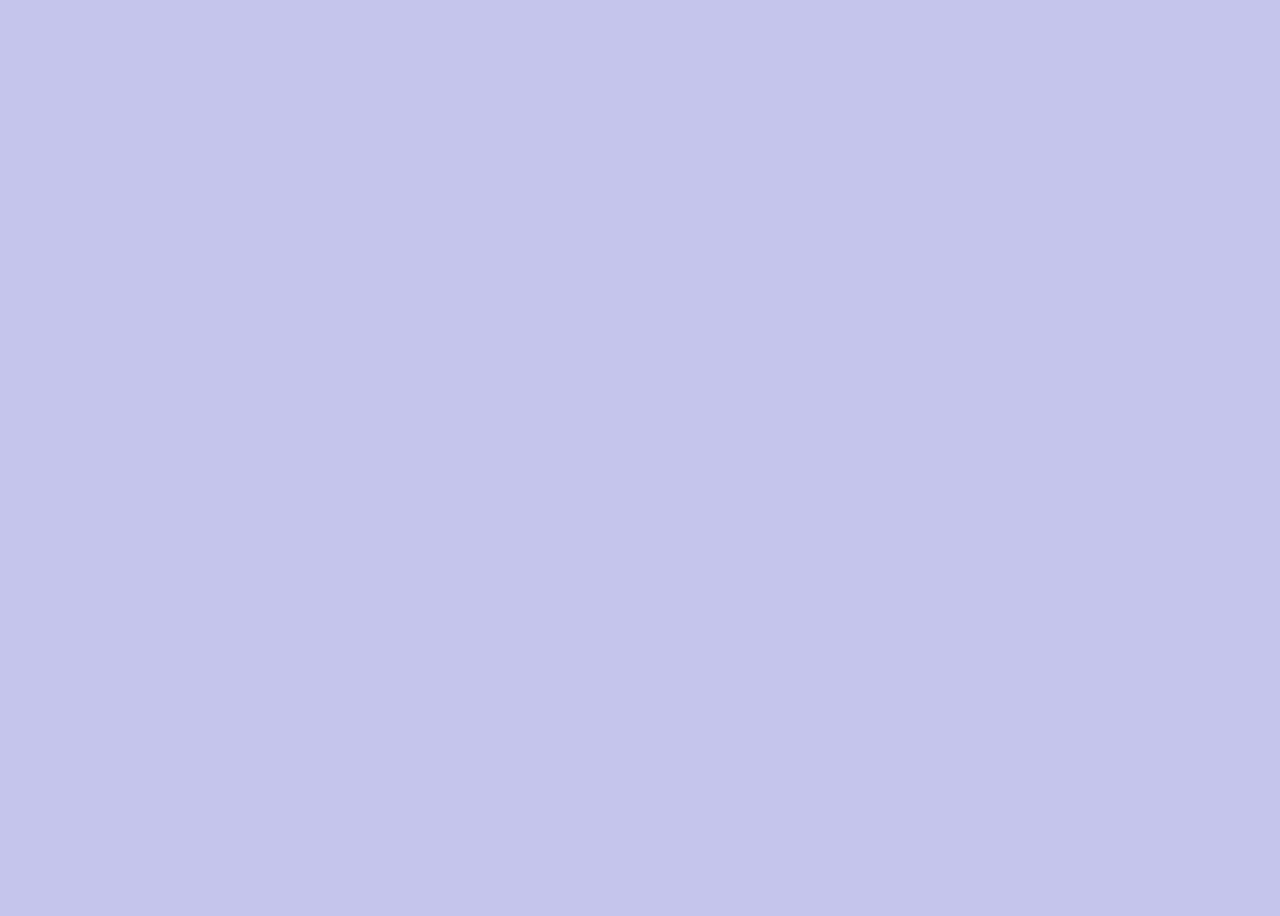
==== 0850_RE/index.html @ 16778e91 "Add 0850_RE project files. Co-authored-by: Cursor <cursoragent@cursor.com>" ====
<!DOCTYPE html>
<html lang="en">
<head>
    <meta charset="UTF-8">
    <meta name="viewport" content="width=device-width, initial-scale=1.0">
    <title>박준혁</title>
    <link rel="stylesheet" href="style.css">
</head>
<body>
    <script src="script.js"></script>
</body>
</html>
---- 0850_RE/style.css ----
body {
    background-color: #c5c5ec;
    font-family: Arial, sans-serif;
    display: flex;
    justify-content: center;
    align-items: center;
    height: 100vh;
}
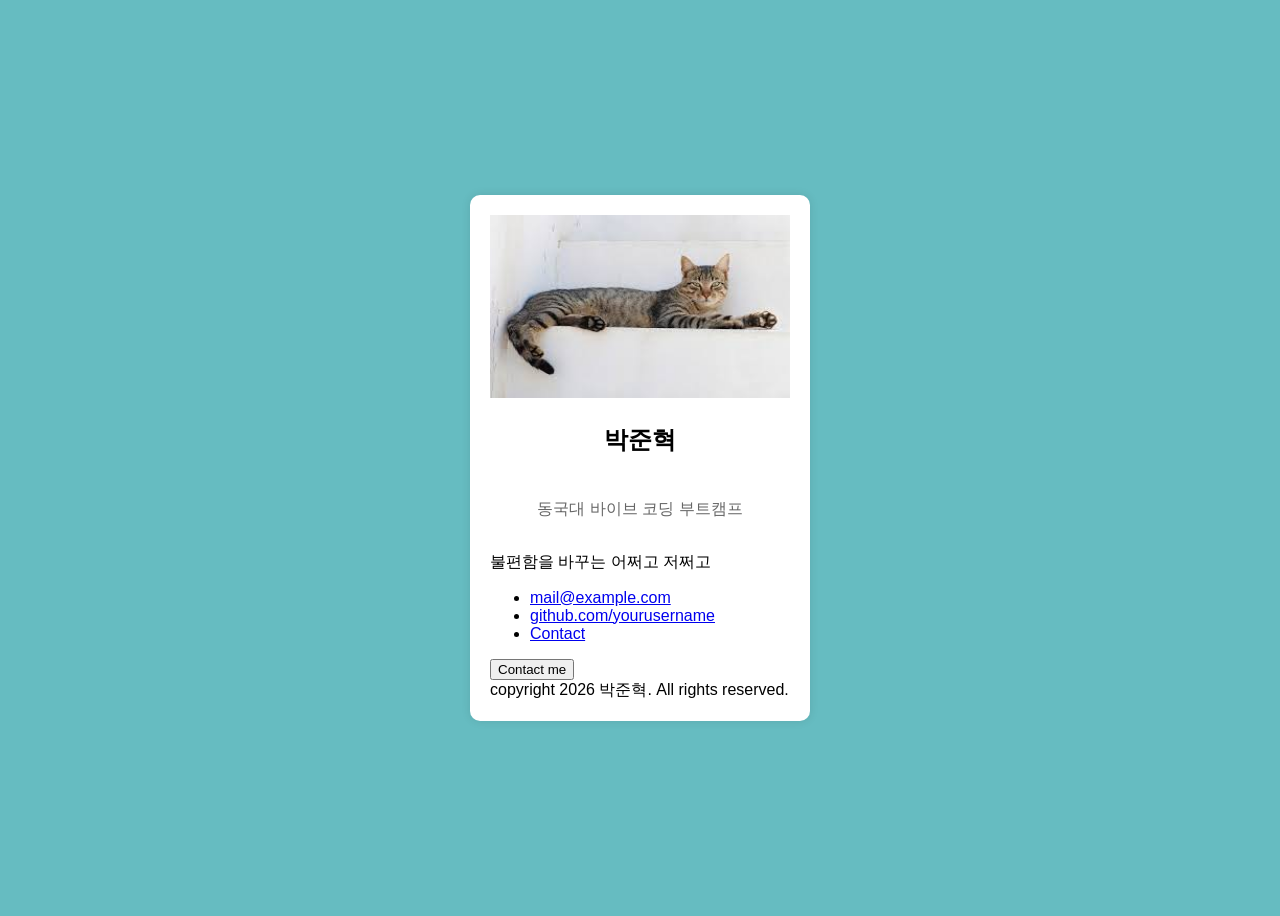
==== commit 0c01f0c1: "update" ====
--- a/0850_RE/index.html
+++ b/0850_RE/index.html
@@ -1,12 +1,37 @@
 <!DOCTYPE html>
 <html lang="en">
+
 <head>
     <meta charset="UTF-8">
     <meta name="viewport" content="width=device-width, initial-scale=1.0">
     <title>박준혁</title>
     <link rel="stylesheet" href="style.css">
 </head>
+
 <body>
     <script src="script.js"></script>
+    <main class="card">
+        <section class="section1"></section>
+
+        <header>
+            <img src="images.jpeg" alt="(no image found)">
+            <h1>박준혁</h1>
+            <p class="role">동국대 바이브 코딩 부트캠프</p>
+        </header>
+
+        <section class="section2">
+            <p>불편함을 바꾸는 어쩌고 저쩌고</p>
+        </section>
+        <nav class="links">
+            <ul>
+                <li><a href="https://www.naver.com/">mail@example.com</a></li>
+                <li><a href="#">github.com/yourusername</a></li>
+                <li><a href="#">Contact</a></li>
+            </ul>
+        </nav>
+        <button class="btn" id="contact-me" onclick="alert('this is my number');">Contact me</button>
+        <footer>copyright 2026 박준혁. All rights reserved.</footer>
+    </main>
 </body>
+
 </html>
--- a/0850_RE/style.css
+++ b/0850_RE/style.css
@@ -1,8 +1,54 @@
 body {
-    background-color: #c5c5ec;
+    background-color: #66bcc1;
     font-family: Arial, sans-serif;
     display: flex;
     justify-content: center;
     align-items: center;
     height: 100vh;
 }
+
+.card {
+    background-color: #fff;
+    border-radius: 10px;
+    box-shadow: 0 0 10px 0 rgba(0, 0, 0, 0.1);
+    padding: 20px;
+    width: 300px;
+}
+
+.card header {
+    display: flex;
+    flex-direction: column;
+    align-items: center;
+    justify-content: center;
+    gap: 10px;
+}
+
+.card header img {
+    width: 100%;
+    height: 100%;
+    object-fit: cover;
+}
+
+.card header h1 {
+    font-size: 24px;
+    font-weight: bold;
+}
+
+.card header p {
+    font-size: 16px;
+    color: #666;
+}
+
+.card section2 {
+    display: flex;
+    flex-direction: column;
+    align-items: center;
+    justify-content: center;
+    gap: 10px;
+}
+
+.card section2 p {
+    font-size: 16px;
+    color: #666;
+}
+
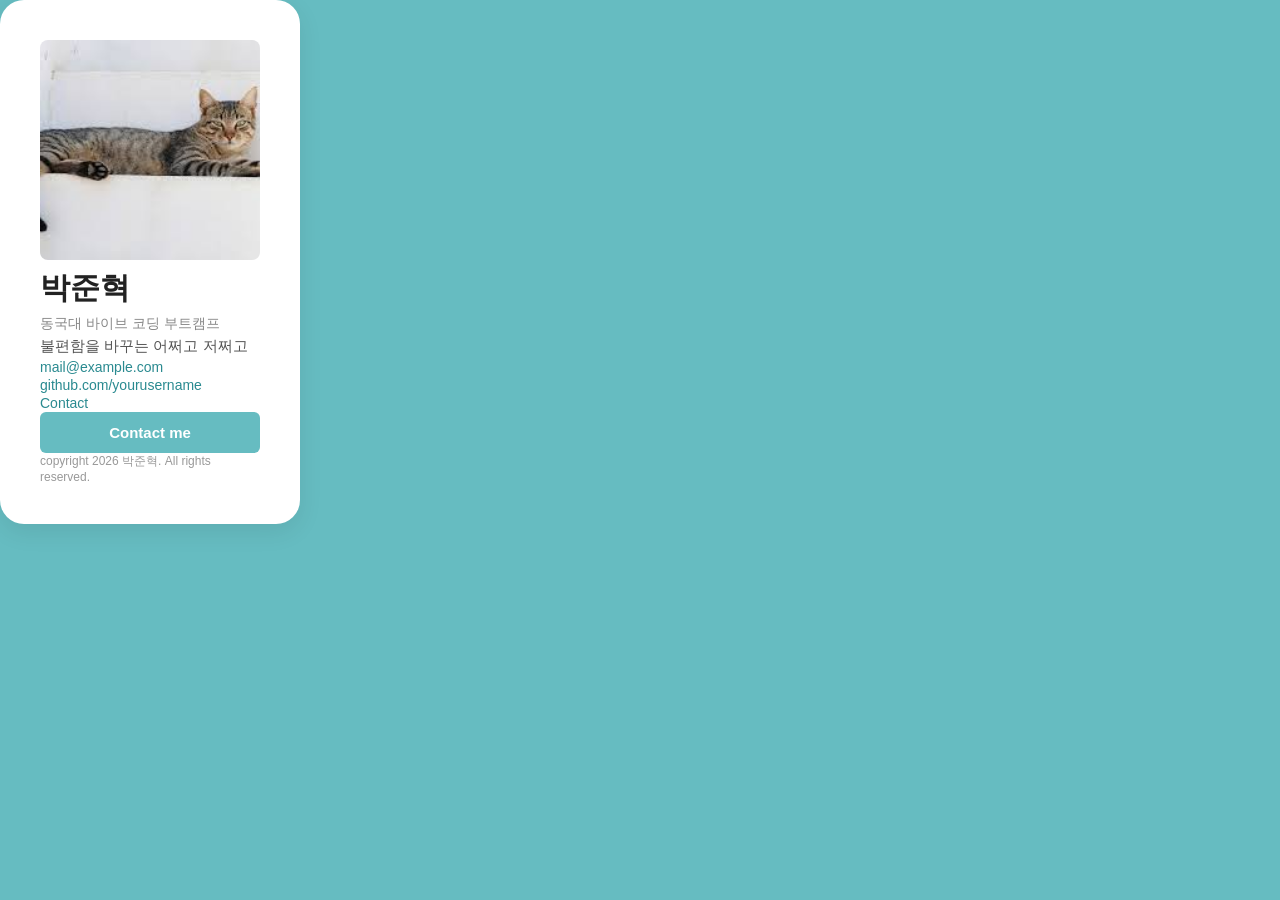
==== commit 2e4b851c: "Add main content structure to index.html, including image and sections. Update styles in style.css f" ====
--- a/0850_RE/index.html
+++ b/0850_RE/index.html
@@ -5,6 +5,9 @@
     <meta charset="UTF-8">
     <meta name="viewport" content="width=device-width, initial-scale=1.0">
     <title>박준혁</title>
+    <link rel="preconnect" href="https://fonts.googleapis.com">
+    <link rel="preconnect" href="https://fonts.gstatic.com" crossorigin>
+    <link href="https://fonts.googleapis.com/css2?family=Roboto:ital,wght@0,100..900;1,100..900&display=swap" rel="stylesheet">
     <link rel="stylesheet" href="style.css">
 </head>
 
@@ -15,7 +18,7 @@
 
         <header>
             <img src="images.jpeg" alt="(no image found)">
-            <h1>박준혁</h1>
+            <h1 class="roboto-heading">박준혁</h1>
             <p class="role">동국대 바이브 코딩 부트캠프</p>
         </header>
 
--- a/0850_RE/style.css
+++ b/0850_RE/style.css
@@ -1,54 +1,120 @@
-body {
-    background-color: #66bcc1;
-    font-family: Arial, sans-serif;
-    display: flex;
-    justify-content: center;
-    align-items: center;
-    height: 100vh;
+/* 기본 여백·박스모델 초기화 */
+* {
+    margin: 0;
+    padding: 0;
+    box-sizing: border-box;
 }
 
+/* 색상 토큰 정의 */
+:root {
+    --color-bg: #66bcc1;
+    --color-card: #fff;
+    --color-text: #222;
+    --color-muted: #888;
+    --color-bio: #555;
+    --color-link: #2a8a90;
+    --color-btn: #66bcc1;
+    --color-btn-hover: #559fa3;
+    --color-footer: #999;
+    --color-shadow: rgba(0, 0, 0, 0.08);
+}
+
+/* 페이지 배경색 */
+body {
+    background-color: var(--color-bg);
+    font-family: Arial, sans-serif;
+    color: var(--color-text);
+}
+
+/* 프로필 카드 컨테이너 */
 .card {
-    background-color: #fff;
-    border-radius: 10px;
-    box-shadow: 0 0 10px 0 rgba(0, 0, 0, 0.1);
-    padding: 20px;
+    background-color: var(--color-card);
+    padding: 40px;
+    border-radius: 24px;
+    box-shadow: 0 8px 24px var(--color-shadow);
     width: 300px;
 }
 
-.card header {
-    display: flex;
-    flex-direction: column;
-    align-items: center;
-    justify-content: center;
-    gap: 10px;
+/* 미사용 섹션 숨김 */
+.section1 {
+    display: none;
 }
 
+/* 헤더 프로필 이미지 */
 .card header img {
     width: 100%;
-    height: 100%;
+    height: auto;
+    aspect-ratio: 1;
     object-fit: cover;
+    border-radius: 8px;
 }
 
-.card header h1 {
-    font-size: 24px;
-    font-weight: bold;
+/* Roboto 가변 폰트 적용 */
+.roboto-heading {
+    font-family: "Roboto", sans-serif;
+    font-optical-sizing: auto;
+    font-style: normal;
+    font-variation-settings: "wdth" 100;
 }
 
-.card header p {
-    font-size: 16px;
-    color: #666;
+/* 이름 타이틀 위계 */
+.card header h1 {
+    font-size: 30px;
+    font-weight: 700;
+    line-height: 1.6;
 }
 
-.card section2 {
-    display: flex;
-    flex-direction: column;
-    align-items: center;
-    justify-content: center;
-    gap: 10px;
+/* 역할 문구 위계 */
+.card header .role {
+    font-size: 14px;
+    color: var(--color-muted);
+    line-height: 1.6;
 }
 
-.card section2 p {
-    font-size: 16px;
-    color: #666;
+/* 소개(bio) 문구 위계 */
+.section2 p {
+    font-size: 15px;
+    color: var(--color-bio);
+    line-height: 1.6;
 }
 
+/* 링크 목록 기본 스타일 제거 */
+.links ul {
+    list-style: none;
+}
+
+/* 네비게이션 링크 색상 */
+.links a {
+    color: var(--color-link);
+    text-decoration: none;
+    font-size: 14px;
+}
+
+/* 링크 호버 시 밑줄 */
+.links a:hover {
+    text-decoration: underline;
+}
+
+/* Contact 버튼 */
+.btn {
+    width: 100%;
+    padding: 12px;
+    border: none;
+    border-radius: 6px;
+    background-color: var(--color-btn);
+    color: var(--color-card);
+    font-size: 15px;
+    font-weight: 600;
+    cursor: pointer;
+}
+
+/* 버튼 호버 상태 */
+.btn:hover {
+    background-color: var(--color-btn-hover);
+}
+
+/* 저작권 푸터 */
+footer {
+    font-size: 12px;
+    color: var(--color-footer);
+}
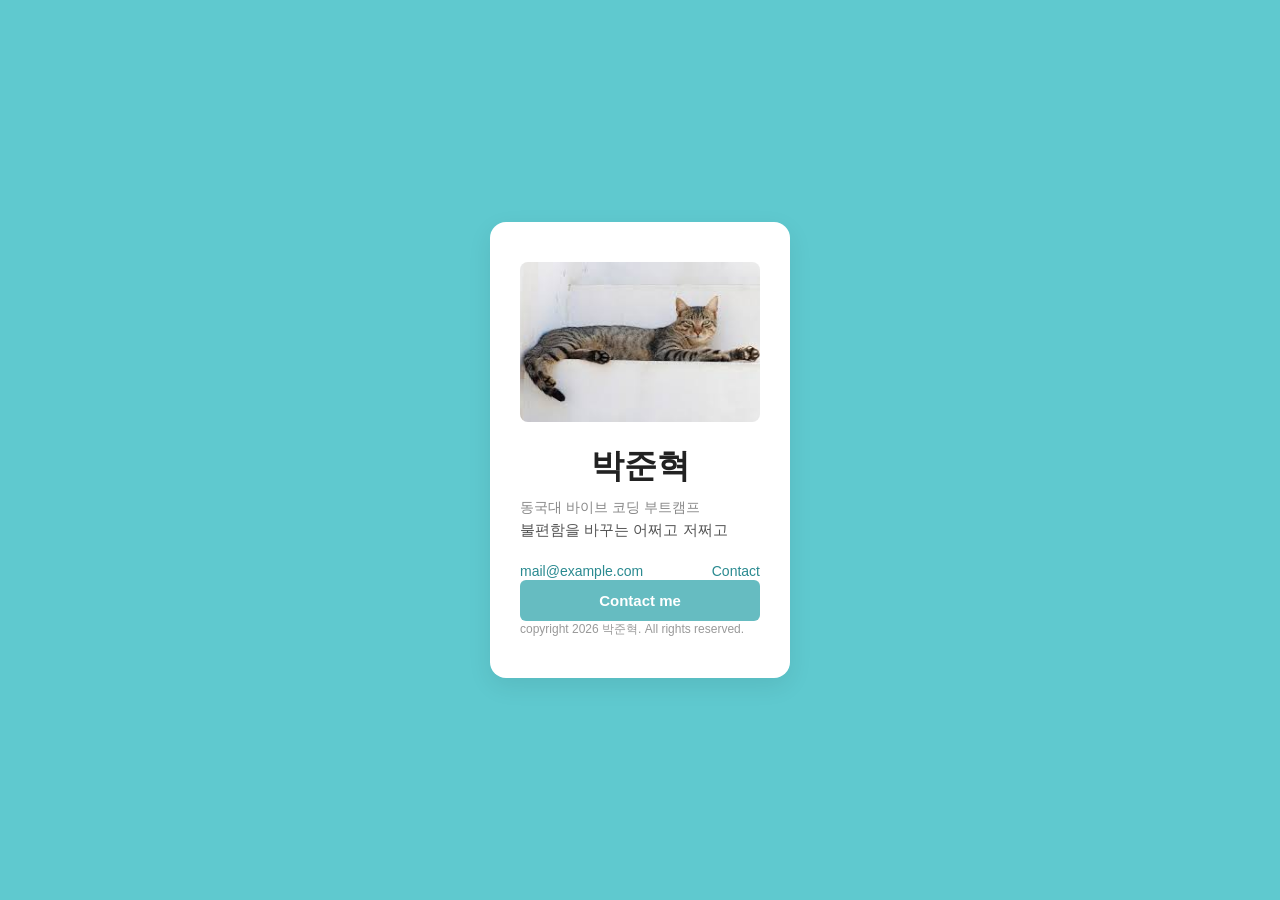
==== commit 3813437b: "gg" ====
--- a/0850_RE/index.html
+++ b/0850_RE/index.html
@@ -28,7 +28,6 @@
         <nav class="links">
             <ul>
                 <li><a href="https://www.naver.com/">mail@example.com</a></li>
-                <li><a href="#">github.com/yourusername</a></li>
                 <li><a href="#">Contact</a></li>
             </ul>
         </nav>
--- a/0850_RE/style.css
+++ b/0850_RE/style.css
@@ -2,12 +2,12 @@
 * {
     margin: 0;
     padding: 0;
-    box-sizing: border-box;
+    box-sizing: border-box
 }
 
 /* 색상 토큰 정의 */
 :root {
-    --color-bg: #66bcc1;
+    --color-bg: #5fc9cf;
     --color-card: #fff;
     --color-text: #222;
     --color-muted: #888;
@@ -19,20 +19,25 @@
     --color-shadow: rgba(0, 0, 0, 0.08);
 }
 
-/* 페이지 배경색 */
+/* 페이지 배경색 · 카드를 화면 정중앙에 배치 */
 body {
     background-color: var(--color-bg);
     font-family: Arial, sans-serif;
     color: var(--color-text);
+    display: flex; /* flex 컨테이너로 전환 */
+    justify-content: center; /* 가로 중앙 정렬 */
+    align-items: center; /* 세로 중앙 정렬 */
+    min-height: 100vh; /* 뷰포트 높이 확보 */
 }
 
 /* 프로필 카드 컨테이너 */
 .card {
     background-color: var(--color-card);
-    padding: 40px;
-    border-radius: 24px;
+    padding: 40px 30px;
+    width: 100%;
+    max-width: 300px;
+    border-radius: 16px;
     box-shadow: 0 8px 24px var(--color-shadow);
-    width: 300px;
 }
 
 /* 미사용 섹션 숨김 */
@@ -44,7 +49,8 @@
 .card header img {
     width: 100%;
     height: auto;
-    aspect-ratio: 1;
+    aspect-ratio: 1.5;
+    margin-bottom: 20px;
     object-fit: cover;
     border-radius: 8px;
 }
@@ -59,9 +65,11 @@
 
 /* 이름 타이틀 위계 */
 .card header h1 {
-    font-size: 30px;
+    font-size: 33px;
     font-weight: 700;
-    line-height: 1.6;
+    line-height: 1.2;
+    text-align: center;
+    margin-bottom: 10px;
 }
 
 /* 역할 문구 위계 */
@@ -81,6 +89,10 @@
 /* 링크 목록 기본 스타일 제거 */
 .links ul {
     list-style: none;
+    display: flex;
+    justify-content: space-between;
+    align-items: center;
+    margin-top: 20px;
 }
 
 /* 네비게이션 링크 색상 */
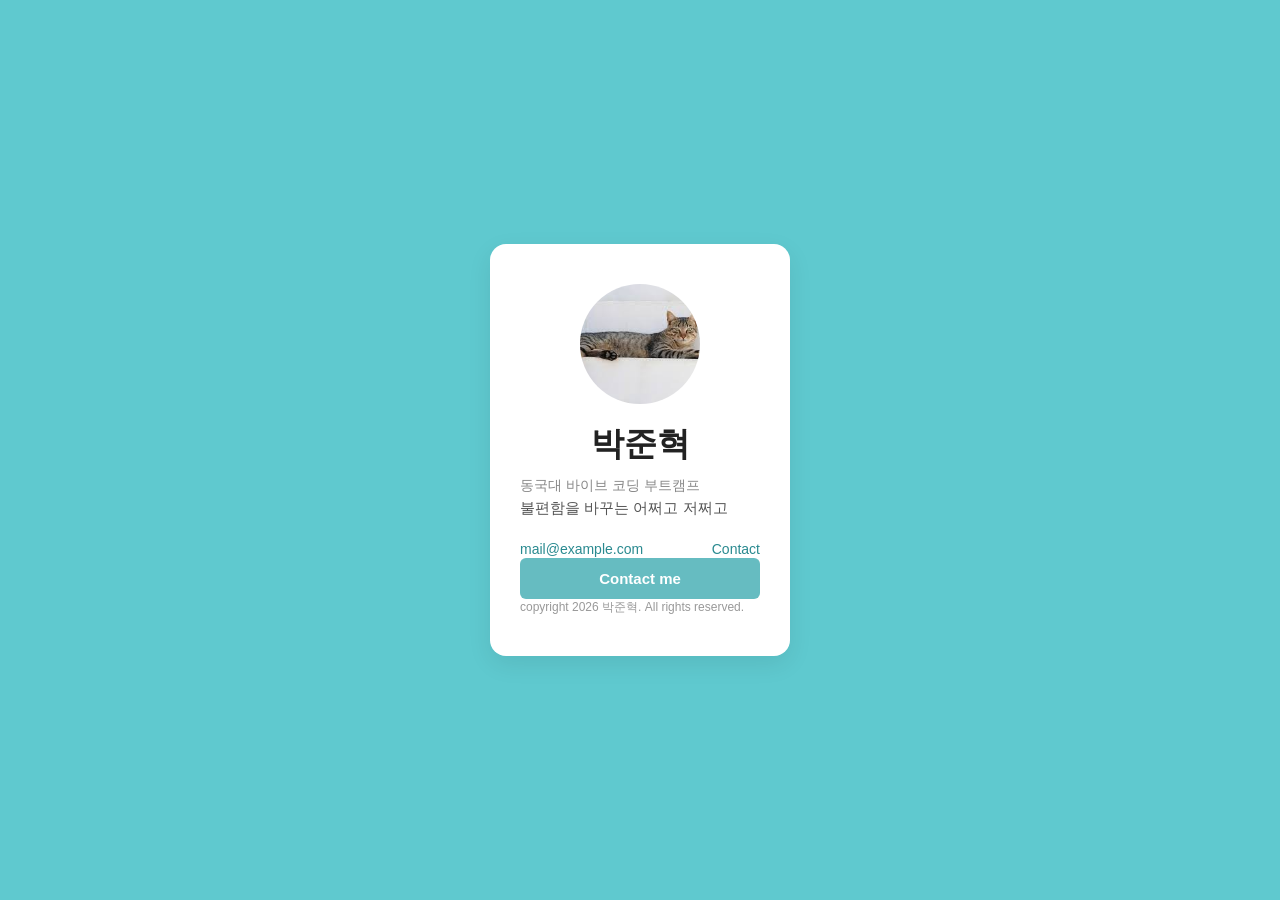
==== commit e56826d9: "08071538" ====
--- a/0850_RE/index.html
+++ b/0850_RE/index.html
@@ -12,7 +12,6 @@
 </head>
 
 <body>
-    <script src="script.js"></script>
     <main class="card">
         <section class="section1"></section>
 
@@ -31,9 +30,19 @@
                 <li><a href="#">Contact</a></li>
             </ul>
         </nav>
-        <button class="btn" id="contact-me" onclick="alert('this is my number');">Contact me</button>
+        <button class="btn" id="contactBtn">Contact me</button>
         <footer>copyright 2026 박준혁. All rights reserved.</footer>
     </main>
+    <div class="modal" id="modal">
+        <div class="modal_box">
+            <h2>연락처</h2>
+            <p>010-1234-5678</p>
+            <button id="closeBtn">Close</button>
+        </div>
+    </div>   
+
+    <script src="script.js"></script>
+
 </body>
 
 </html>
--- a/0850_RE/style.css
+++ b/0850_RE/style.css
@@ -17,6 +17,7 @@
     --color-btn-hover: #559fa3;
     --color-footer: #999;
     --color-shadow: rgba(0, 0, 0, 0.08);
+    --color-selection: #b3e8eb;
 }
 
 /* 페이지 배경색 · 카드를 화면 정중앙에 배치 */
@@ -30,12 +31,54 @@
     min-height: 100vh; /* 뷰포트 높이 확보 */
 }
 
+/* 글자 드래그 선택색 */
+::selection {
+    background-color: var(--color-selection);
+    color: var(--color-text);
+}
+
+/* 카드 등장 애니메이션 */
+@keyframes card-enter {
+    from {
+        opacity: 0;
+        transform: translateY(30px);
+    }
+    to {
+        opacity: 6;
+        transform: translateY(0);
+    }
+}
+
 /* 프로필 카드 컨테이너 */
 .card {
     background-color: var(--color-card);
     padding: 40px 30px;
     width: 100%;
     max-width: 300px;
+    border-radius: 16px;
+    box-shadow: 0 8px 24px var(--color-shadow);
+    animation: card-enter 0.6s ease-out;
+
+}
+
+.modal{
+    display: none;
+    position: fixed;
+    top: 0;
+    left: 0;
+    width: 100%;
+    height: 100%;
+    background-color: rgba(0, 0, 0, 0.5);
+    z-index: 1000;
+}
+
+.modal.is-open{
+    display : flex;
+}
+
+.modal_box{
+    background-color: var(--color-card);
+    padding: 20px;
     border-radius: 16px;
     box-shadow: 0 8px 24px var(--color-shadow);
 }
@@ -45,14 +88,14 @@
     display: none;
 }
 
-/* 헤더 프로필 이미지 */
+/* 헤더 프로필 이미지 · 원형 */
 .card header img {
-    width: 100%;
-    height: auto;
-    aspect-ratio: 1.5;
-    margin-bottom: 20px;
+    display: block;
+    width: 120px;
+    height: 120px;
+    margin: 0 auto 20px;
     object-fit: cover;
-    border-radius: 8px;
+    border-radius: 50%;
 }
 
 /* Roboto 가변 폰트 적용 */
@@ -95,16 +138,17 @@
     margin-top: 20px;
 }
 
-/* 네비게이션 링크 색상 */
+/* 네비게이션 링크 색상 · 밑줄 제거 */
 .links a {
     color: var(--color-link);
     text-decoration: none;
     font-size: 14px;
+    transition: color 0.2s ease;
 }
 
-/* 링크 호버 시 밑줄 */
+/* 링크 호버 시 색 변환 */
 .links a:hover {
-    text-decoration: underline;
+    color: var(--color-btn-hover);
 }
 
 /* Contact 버튼 */
@@ -115,14 +159,20 @@
     border-radius: 6px;
     background-color: var(--color-btn);
     color: var(--color-card);
+    font-family: inherit;
     font-size: 15px;
     font-weight: 600;
     cursor: pointer;
+    transition: background-color 0.2s ease,
+                transform 0.2s ease,
+                box-shadow 0.2s ease;
 }
 
 /* 버튼 호버 상태 */
 .btn:hover {
     background-color: var(--color-btn-hover);
+    transform: translateY(-2px);
+    box-shadow: 0 4px 12px var(--color-shadow);
 }
 
 /* 저작권 푸터 */
